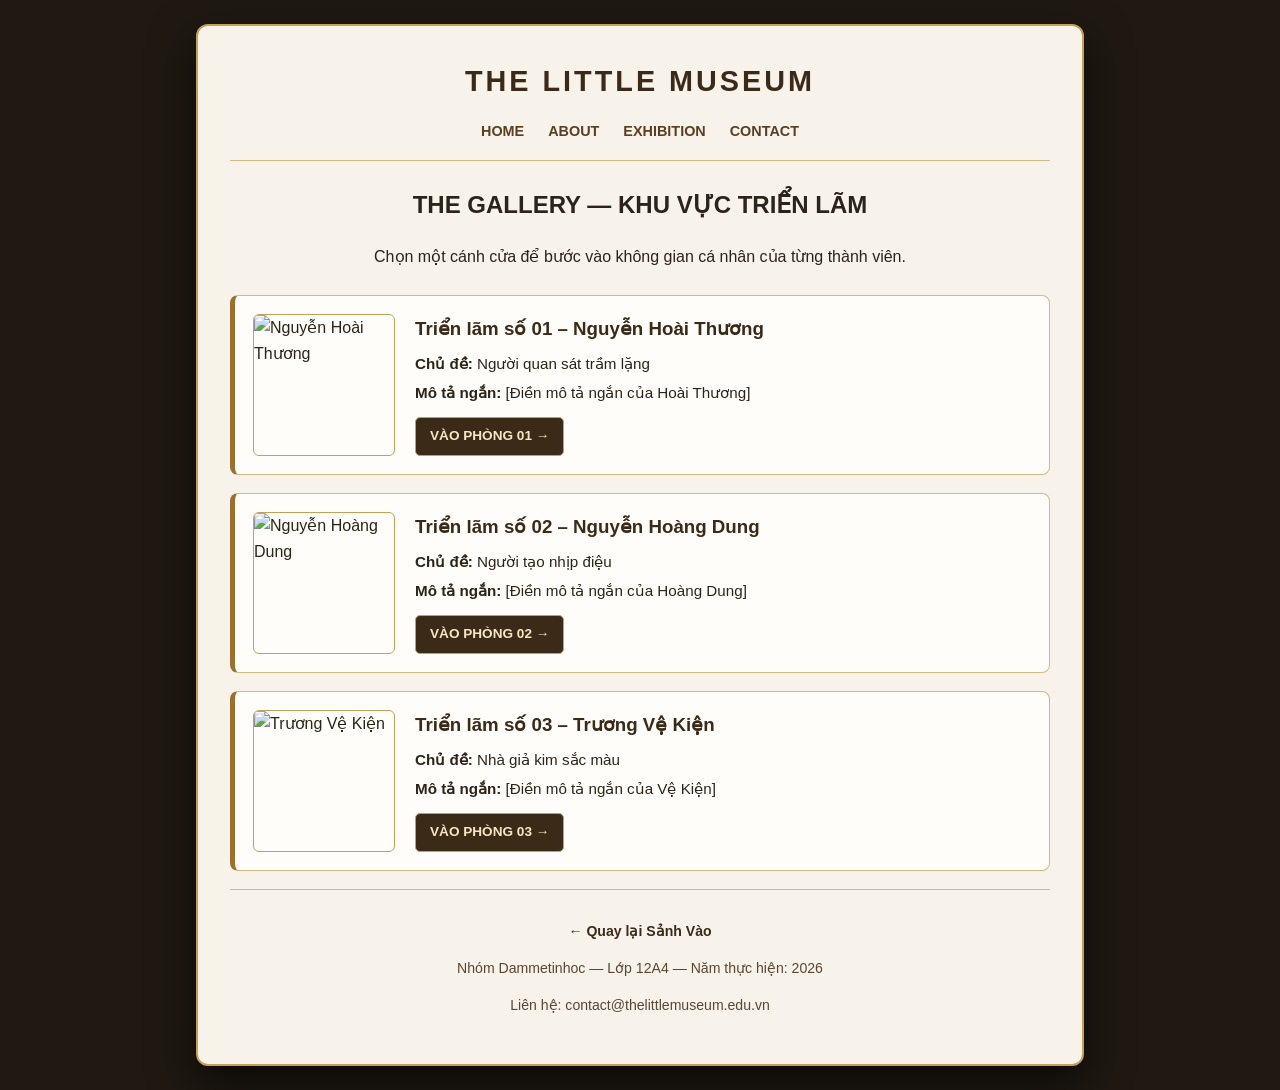
==== exhibition.html @ 99175cb3 "Create exhibition.html" ====
<!DOCTYPE html>
<html lang="vi">
<head>
    <meta charset="UTF-8">
    <meta name="viewport" content="width=device-width, initial-scale=1.0">
    <title>THE GALLERY | Phòng Trưng Bày</title>
    <style>
        body {
            margin: 0;
            padding: 24px;
            font-family: 'Segoe UI', Tahoma, Geneva, Verdana, sans-serif;
            color: #2c241b;
            background: #1f1912;
            line-height: 1.65;
        }
        .sanh-bao-tang {
            max-width: 820px;
            margin: 0 auto;
            background: #f7f3eb;
            border: 2px solid #c5a059;
            border-radius: 12px;
            padding: 32px;
            box-shadow: 0 18px 45px rgba(0, 0, 0, 0.65);
        }
        header {
            text-align: center;
            border-bottom: 1px solid #d4b982;
            padding-bottom: 16px;
            margin-bottom: 24px;
        }
        h1 {
            font-size: 1.8em;
            text-transform: uppercase;
            letter-spacing: 3px;
            color: #3b2a18;
            margin: 0 0 12px;
        }
        nav ul {
            list-style: none;
            padding: 0;
            margin: 0;
            display: flex;
            justify-content: center;
            gap: 24px;
        }
        nav a {
            text-decoration: none;
            color: #5a3f22;
            font-weight: bold;
            font-size: 0.9em;
        }
        nav a:hover { color: #9c6f2c; }
        .loi-mo-trien-lam { text-align: center; margin-bottom: 24px; }
        .the-thanh-vien {
            display: flex;
            gap: 20px;
            align-items: center;
            background: #fffdf9;
            border: 1px solid #d4b982;
            border-left: 5px solid #9c6f2c;
            border-radius: 8px;
            padding: 18px;
            margin-bottom: 18px;
        }
        .the-thanh-vien img {
            width: 140px;
            height: 140px;
            object-fit: cover;
            border-radius: 6px;
            border: 1px solid #c5a059;
        }
        .thong-tin-thanh-vien h3 { margin: 0 0 6px; color: #3b2a18; }
        .thong-tin-thanh-vien p { margin: 4px 0; font-size: 0.95em; }
        .nut-bam {
            display: inline-block;
            margin-top: 8px;
            padding: 7px 14px;
            background: #3b2a18;
            color: #f7e6c4;
            border: 1px solid #c5a059;
            border-radius: 5px;
            font-size: 0.85em;
            font-weight: bold;
            text-decoration: none;
        }
        .nut-bam:hover { background: #5a3f22; }
        footer {
            border-top: 1px solid #d4b982;
            padding-top: 16px;
            text-align: center;
            font-size: 0.88em;
            color: #5a4632;
        }
        footer a { color: #3b2a18; font-weight: bold; text-decoration: none; }
    </style>
</head>
<body>
    <div class="sanh-bao-tang">
        <header>
            <h1>THE LITTLE MUSEUM</h1>
            <nav>
                <ul>
                    <li><a href="index.html">HOME</a></li>
                    <li><a href="index.html#gioi-thieu">ABOUT</a></li>
                    <li><a href="exhibition.html">EXHIBITION</a></li>
                    <li><a href="#lien-he">CONTACT</a></li>
                </ul>
            </nav>
        </header>

        <main>
            <section class="loi-mo-trien-lam">
                <h2>THE GALLERY &mdash; KHU VỰC TRIỂN LÃM</h2>
                <p>Chọn một cánh cửa để bước vào không gian cá nhân của từng thành viên.</p>
            </section>

            <article class="the-thanh-vien">
                <img src="images/member1.jpg" alt="Nguyễn Hoài Thương">
                <div class="thong-tin-thanh-vien">
                    <h3>Triển lãm số 01 &ndash; Nguyễn Hoài Thương</h3>
                    <p><strong>Chủ đề:</strong> Người quan sát trầm lặng</p>
                    <p><strong>Mô tả ngắn:</strong> [Điền mô tả ngắn của Hoài Thương]</p>
                    <a href="members/member1.html" class="nut-bam">VÀO PHÒNG 01 &rarr;</a>
                </div>
            </article>

            <article class="the-thanh-vien">
                <img src="images/member2.jpg" alt="Nguyễn Hoàng Dung">
                <div class="thong-tin-thanh-vien">
                    <h3>Triển lãm số 02 &ndash; Nguyễn Hoàng Dung</h3>
                    <p><strong>Chủ đề:</strong> Người tạo nhịp điệu</p>
                    <p><strong>Mô tả ngắn:</strong> [Điền mô tả ngắn của Hoàng Dung]</p>
                    <a href="members/member2.html" class="nut-bam">VÀO PHÒNG 02 &rarr;</a>
                </div>
            </article>

            <article class="the-thanh-vien">
                <img src="images/member3.jpg" alt="Trương Vệ Kiện">
                <div class="thong-tin-thanh-vien">
                    <h3>Triển lãm số 03 &ndash; Trương Vệ Kiện</h3>
                    <p><strong>Chủ đề:</strong> Nhà giả kim sắc màu</p>
                    <p><strong>Mô tả ngắn:</strong> [Điền mô tả ngắn của Vệ Kiện]</p>
                    <a href="members/member3.html" class="nut-bam">VÀO PHÒNG 03 &rarr;</a>
                </div>
            </article>
        </main>

        <footer id="lien-he">
            <p><a href="index.html">&larr; Quay lại Sảnh Vào</a></p>
            <p>Nhóm Dammetinhoc &mdash; Lớp 12A4 &mdash; Năm thực hiện: 2026</p>
            <p>Liên hệ: contact@thelittlemuseum.edu.vn</p>
        </footer>
    </div>
</body>
</html>
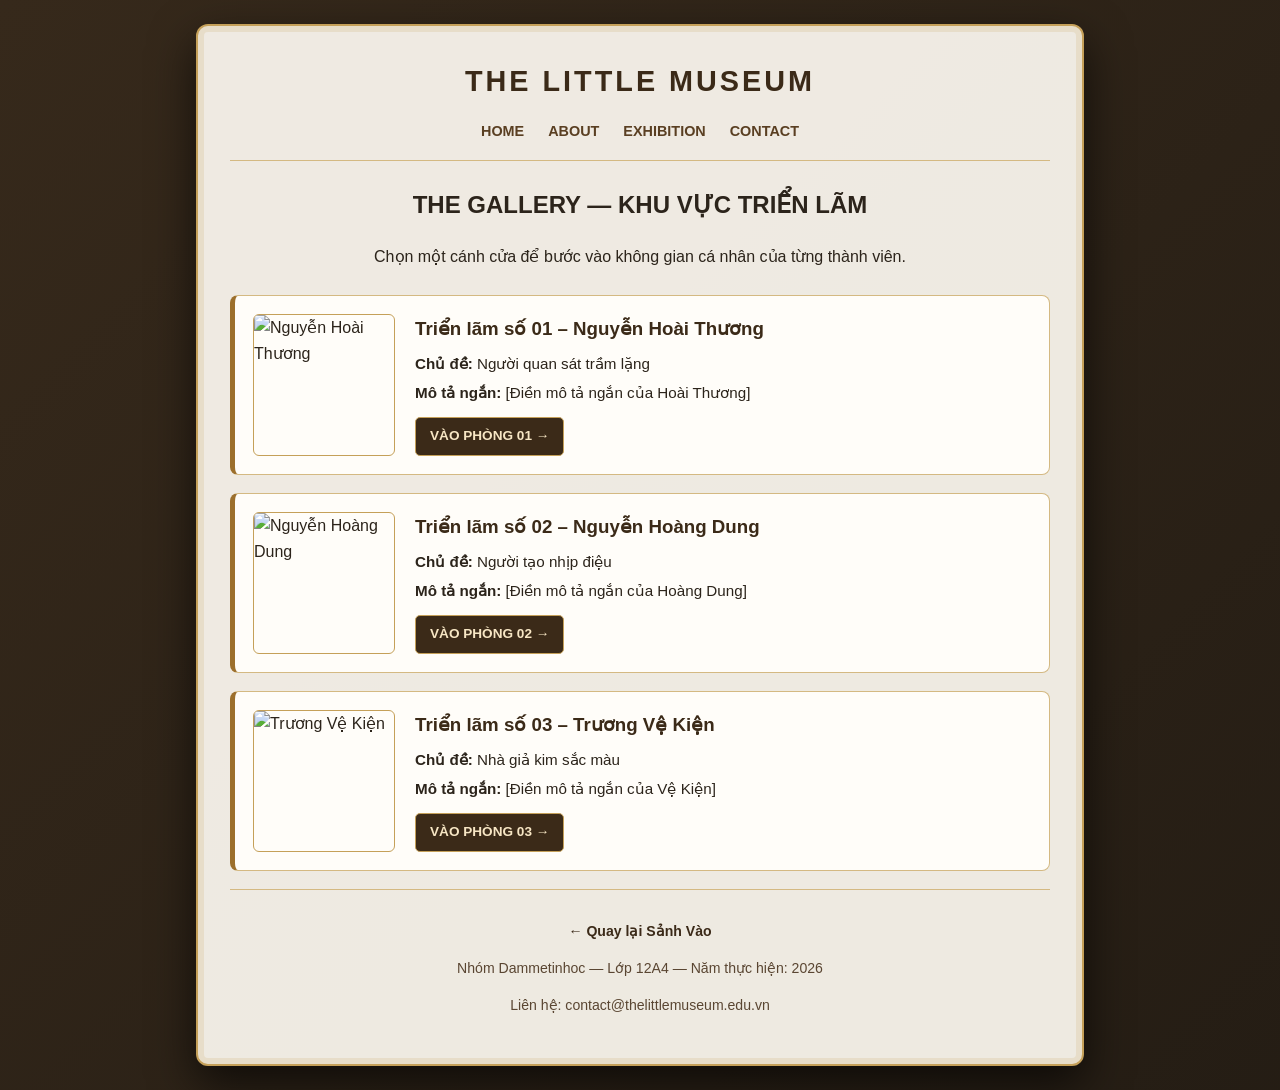
==== commit f628b5a8: "Update exhibition.html" ====
--- a/exhibition.html
+++ b/exhibition.html
@@ -10,17 +10,49 @@
             padding: 24px;
             font-family: 'Segoe UI', Tahoma, Geneva, Verdana, sans-serif;
             color: #2c241b;
-            background: #1f1912;
+            background: linear-gradient(-45deg, #17130e, #2b2218, #1f1912, #36291b);
+            background-size: 400% 400%;
+            animation: anhSangBaoTang 14s ease infinite;
+            min-height: 100vh;
             line-height: 1.65;
+            overflow-x: hidden;
+            position: relative;
+        }
+        @keyframes anhSangBaoTang {
+            0% { background-position: 0% 50%; }
+            50% { background-position: 100% 50%; }
+            100% { background-position: 0% 50%; }
+        }
+        .khung-bui {
+            position: fixed;
+            inset: 0;
+            pointer-events: none;
+            z-index: 0;
+            overflow: hidden;
+        }
+        .hat-bui {
+            position: absolute;
+            bottom: -12px;
+            background: radial-gradient(circle, rgba(255, 226, 138, 0.95) 0%, rgba(212, 175, 55, 0) 72%);
+            border-radius: 50%;
+            animation: bayLen linear infinite;
+        }
+        @keyframes bayLen {
+            0% { transform: translateY(0) translateX(0) scale(0.8); opacity: 0; }
+            20% { opacity: 0.9; }
+            80% { opacity: 0.65; }
+            100% { transform: translateY(-108vh) translateX(40px) scale(1.1); opacity: 0; }
         }
         .sanh-bao-tang {
+            position: relative;
+            z-index: 1;
             max-width: 820px;
             margin: 0 auto;
-            background: #f7f3eb;
+            background: rgba(247, 243, 235, 0.96);
             border: 2px solid #c5a059;
             border-radius: 12px;
             padding: 32px;
-            box-shadow: 0 18px 45px rgba(0, 0, 0, 0.65);
+            box-shadow: 0 18px 45px rgba(0, 0, 0, 0.65), inset 0 0 0 6px rgba(197, 160, 89, 0.18);
         }
         header {
             text-align: center;
@@ -95,6 +127,8 @@
     </style>
 </head>
 <body>
+    <div class="khung-bui" id="khung-bui"></div>
+
     <div class="sanh-bao-tang">
         <header>
             <h1>THE LITTLE MUSEUM</h1>
@@ -151,5 +185,10 @@
             <p>Liên hệ: contact@thelittlemuseum.edu.vn</p>
         </footer>
     </div>
-</body>
-</html>
+
+    <script>
+        const khungBui = document.getElementById("khung-bui");
+        for (let i = 0; i < 32; i++) {
+            const hat = document.createElement("span");
+            hat.className = "hat-bui";
+            const kich
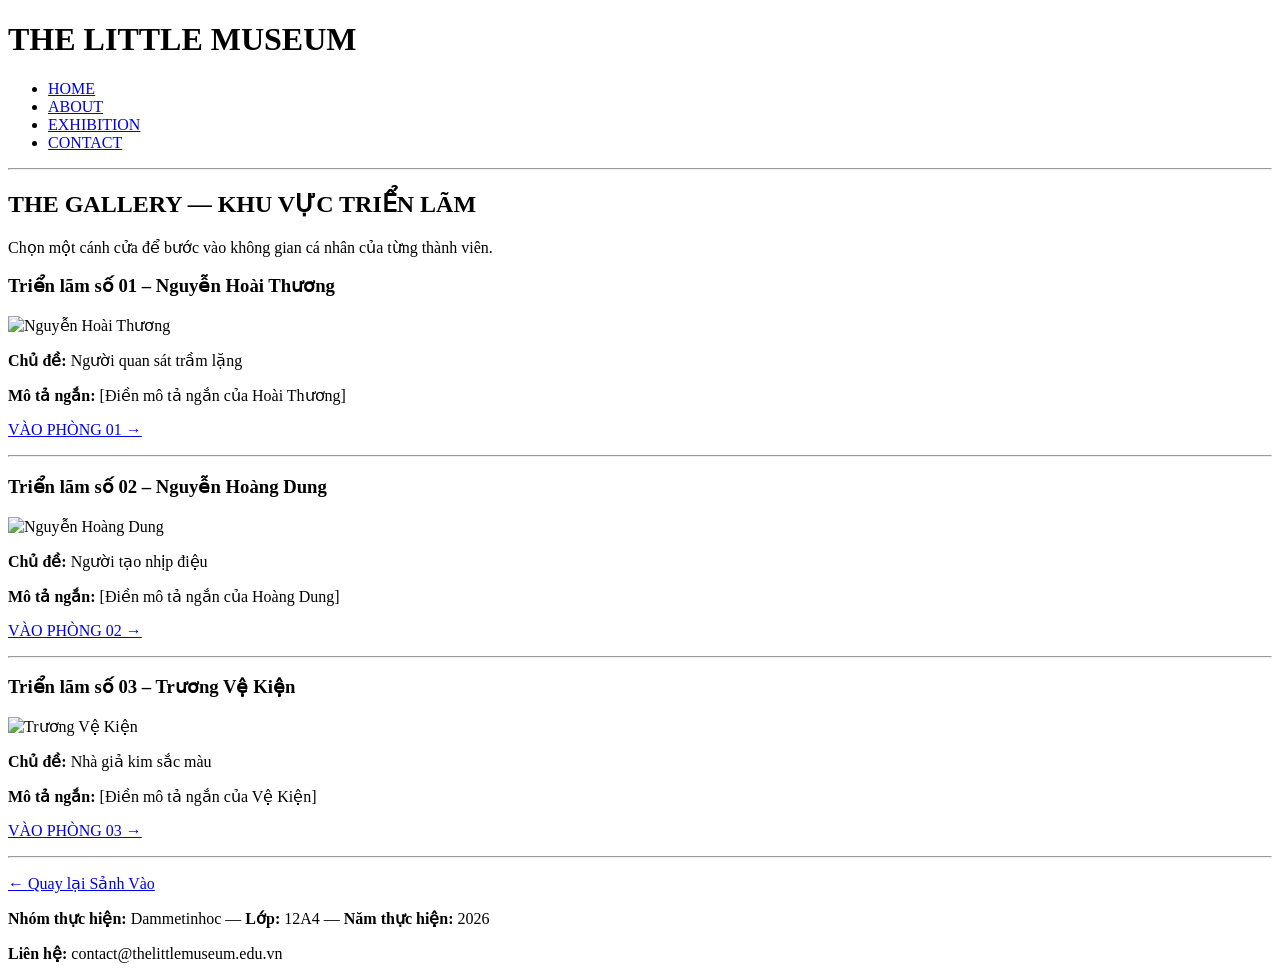
==== commit e2d6e061: "Update exhibition.html" ====
--- a/exhibition.html
+++ b/exhibition.html
@@ -4,191 +4,63 @@
     <meta charset="UTF-8">
     <meta name="viewport" content="width=device-width, initial-scale=1.0">
     <title>THE GALLERY | Phòng Trưng Bày</title>
-    <style>
-        body {
-            margin: 0;
-            padding: 24px;
-            font-family: 'Segoe UI', Tahoma, Geneva, Verdana, sans-serif;
-            color: #2c241b;
-            background: linear-gradient(-45deg, #17130e, #2b2218, #1f1912, #36291b);
-            background-size: 400% 400%;
-            animation: anhSangBaoTang 14s ease infinite;
-            min-height: 100vh;
-            line-height: 1.65;
-            overflow-x: hidden;
-            position: relative;
-        }
-        @keyframes anhSangBaoTang {
-            0% { background-position: 0% 50%; }
-            50% { background-position: 100% 50%; }
-            100% { background-position: 0% 50%; }
-        }
-        .khung-bui {
-            position: fixed;
-            inset: 0;
-            pointer-events: none;
-            z-index: 0;
-            overflow: hidden;
-        }
-        .hat-bui {
-            position: absolute;
-            bottom: -12px;
-            background: radial-gradient(circle, rgba(255, 226, 138, 0.95) 0%, rgba(212, 175, 55, 0) 72%);
-            border-radius: 50%;
-            animation: bayLen linear infinite;
-        }
-        @keyframes bayLen {
-            0% { transform: translateY(0) translateX(0) scale(0.8); opacity: 0; }
-            20% { opacity: 0.9; }
-            80% { opacity: 0.65; }
-            100% { transform: translateY(-108vh) translateX(40px) scale(1.1); opacity: 0; }
-        }
-        .sanh-bao-tang {
-            position: relative;
-            z-index: 1;
-            max-width: 820px;
-            margin: 0 auto;
-            background: rgba(247, 243, 235, 0.96);
-            border: 2px solid #c5a059;
-            border-radius: 12px;
-            padding: 32px;
-            box-shadow: 0 18px 45px rgba(0, 0, 0, 0.65), inset 0 0 0 6px rgba(197, 160, 89, 0.18);
-        }
-        header {
-            text-align: center;
-            border-bottom: 1px solid #d4b982;
-            padding-bottom: 16px;
-            margin-bottom: 24px;
-        }
-        h1 {
-            font-size: 1.8em;
-            text-transform: uppercase;
-            letter-spacing: 3px;
-            color: #3b2a18;
-            margin: 0 0 12px;
-        }
-        nav ul {
-            list-style: none;
-            padding: 0;
-            margin: 0;
-            display: flex;
-            justify-content: center;
-            gap: 24px;
-        }
-        nav a {
-            text-decoration: none;
-            color: #5a3f22;
-            font-weight: bold;
-            font-size: 0.9em;
-        }
-        nav a:hover { color: #9c6f2c; }
-        .loi-mo-trien-lam { text-align: center; margin-bottom: 24px; }
-        .the-thanh-vien {
-            display: flex;
-            gap: 20px;
-            align-items: center;
-            background: #fffdf9;
-            border: 1px solid #d4b982;
-            border-left: 5px solid #9c6f2c;
-            border-radius: 8px;
-            padding: 18px;
-            margin-bottom: 18px;
-        }
-        .the-thanh-vien img {
-            width: 140px;
-            height: 140px;
-            object-fit: cover;
-            border-radius: 6px;
-            border: 1px solid #c5a059;
-        }
-        .thong-tin-thanh-vien h3 { margin: 0 0 6px; color: #3b2a18; }
-        .thong-tin-thanh-vien p { margin: 4px 0; font-size: 0.95em; }
-        .nut-bam {
-            display: inline-block;
-            margin-top: 8px;
-            padding: 7px 14px;
-            background: #3b2a18;
-            color: #f7e6c4;
-            border: 1px solid #c5a059;
-            border-radius: 5px;
-            font-size: 0.85em;
-            font-weight: bold;
-            text-decoration: none;
-        }
-        .nut-bam:hover { background: #5a3f22; }
-        footer {
-            border-top: 1px solid #d4b982;
-            padding-top: 16px;
-            text-align: center;
-            font-size: 0.88em;
-            color: #5a4632;
-        }
-        footer a { color: #3b2a18; font-weight: bold; text-decoration: none; }
-    </style>
 </head>
 <body>
-    <div class="khung-bui" id="khung-bui"></div>
+    <header>
+        <h1>THE LITTLE MUSEUM</h1>
+        <nav>
+            <ul>
+                <li><a href="index.html">HOME</a></li>
+                <li><a href="index.html#gioi-thieu">ABOUT</a></li>
+                <li><a href="exhibition.html">EXHIBITION</a></li>
+                <li><a href="#lien-he">CONTACT</a></li>
+            </ul>
+        </nav>
+    </header>
 
-    <div class="sanh-bao-tang">
-        <header>
-            <h1>THE LITTLE MUSEUM</h1>
-            <nav>
-                <ul>
-                    <li><a href="index.html">HOME</a></li>
-                    <li><a href="index.html#gioi-thieu">ABOUT</a></li>
-                    <li><a href="exhibition.html">EXHIBITION</a></li>
-                    <li><a href="#lien-he">CONTACT</a></li>
-                </ul>
-            </nav>
-        </header>
+    <hr>
 
-        <main>
-            <section class="loi-mo-trien-lam">
-                <h2>THE GALLERY &mdash; KHU VỰC TRIỂN LÃM</h2>
-                <p>Chọn một cánh cửa để bước vào không gian cá nhân của từng thành viên.</p>
-            </section>
+    <main>
+        <section>
+            <h2>THE GALLERY &mdash; KHU VỰC TRIỂN LÃM</h2>
+            <p>Chọn một cánh cửa để bước vào không gian cá nhân của từng thành viên.</p>
+        </section>
 
-            <article class="the-thanh-vien">
-                <img src="images/member1.jpg" alt="Nguyễn Hoài Thương">
-                <div class="thong-tin-thanh-vien">
-                    <h3>Triển lãm số 01 &ndash; Nguyễn Hoài Thương</h3>
-                    <p><strong>Chủ đề:</strong> Người quan sát trầm lặng</p>
-                    <p><strong>Mô tả ngắn:</strong> [Điền mô tả ngắn của Hoài Thương]</p>
-                    <a href="members/member1.html" class="nut-bam">VÀO PHÒNG 01 &rarr;</a>
-                </div>
-            </article>
+        <article>
+            <h3>Triển lãm số 01 &ndash; Nguyễn Hoài Thương</h3>
+            <img src="images/member1.jpg" alt="Nguyễn Hoài Thương" width="160">
+            <p><strong>Chủ đề:</strong> Người quan sát trầm lặng</p>
+            <p><strong>Mô tả ngắn:</strong> [Điền mô tả ngắn của Hoài Thương]</p>
+            <p><a href="members/member1.html">VÀO PHÒNG 01 &rarr;</a></p>
+        </article>
 
-            <article class="the-thanh-vien">
-                <img src="images/member2.jpg" alt="Nguyễn Hoàng Dung">
-                <div class="thong-tin-thanh-vien">
-                    <h3>Triển lãm số 02 &ndash; Nguyễn Hoàng Dung</h3>
-                    <p><strong>Chủ đề:</strong> Người tạo nhịp điệu</p>
-                    <p><strong>Mô tả ngắn:</strong> [Điền mô tả ngắn của Hoàng Dung]</p>
-                    <a href="members/member2.html" class="nut-bam">VÀO PHÒNG 02 &rarr;</a>
-                </div>
-            </article>
+        <hr>
 
-            <article class="the-thanh-vien">
-                <img src="images/member3.jpg" alt="Trương Vệ Kiện">
-                <div class="thong-tin-thanh-vien">
-                    <h3>Triển lãm số 03 &ndash; Trương Vệ Kiện</h3>
-                    <p><strong>Chủ đề:</strong> Nhà giả kim sắc màu</p>
-                    <p><strong>Mô tả ngắn:</strong> [Điền mô tả ngắn của Vệ Kiện]</p>
-                    <a href="members/member3.html" class="nut-bam">VÀO PHÒNG 03 &rarr;</a>
-                </div>
-            </article>
-        </main>
+        <article>
+            <h3>Triển lãm số 02 &ndash; Nguyễn Hoàng Dung</h3>
+            <img src="images/member2.jpg" alt="Nguyễn Hoàng Dung" width="160">
+            <p><strong>Chủ đề:</strong> Người tạo nhịp điệu</p>
+            <p><strong>Mô tả ngắn:</strong> [Điền mô tả ngắn của Hoàng Dung]</p>
+            <p><a href="members/member2.html">VÀO PHÒNG 02 &rarr;</a></p>
+        </article>
 
-        <footer id="lien-he">
-            <p><a href="index.html">&larr; Quay lại Sảnh Vào</a></p>
-            <p>Nhóm Dammetinhoc &mdash; Lớp 12A4 &mdash; Năm thực hiện: 2026</p>
-            <p>Liên hệ: contact@thelittlemuseum.edu.vn</p>
-        </footer>
-    </div>
+        <hr>
 
-    <script>
-        const khungBui = document.getElementById("khung-bui");
-        for (let i = 0; i < 32; i++) {
-            const hat = document.createElement("span");
-            hat.className = "hat-bui";
-            const kich
+        <article>
+            <h3>Triển lãm số 03 &ndash; Trương Vệ Kiện</h3>
+            <img src="images/member3.jpg" alt="Trương Vệ Kiện" width="160">
+            <p><strong>Chủ đề:</strong> Nhà giả kim sắc màu</p>
+            <p><strong>Mô tả ngắn:</strong> [Điền mô tả ngắn của Vệ Kiện]</p>
+            <p><a href="members/member3.html">VÀO PHÒNG 03 &rarr;</a></p>
+        </article>
+    </main>
+
+    <hr>
+
+    <footer id="lien-he">
+        <p><a href="index.html">&larr; Quay lại Sảnh Vào</a></p>
+        <p><strong>Nhóm thực hiện:</strong> Dammetinhoc &mdash; <strong>Lớp:</strong> 12A4 &mdash; <strong>Năm thực hiện:</strong> 2026</p>
+        <p><strong>Liên hệ:</strong> contact@thelittlemuseum.edu.vn</p>
+    </footer>
+</body>
+</html>
